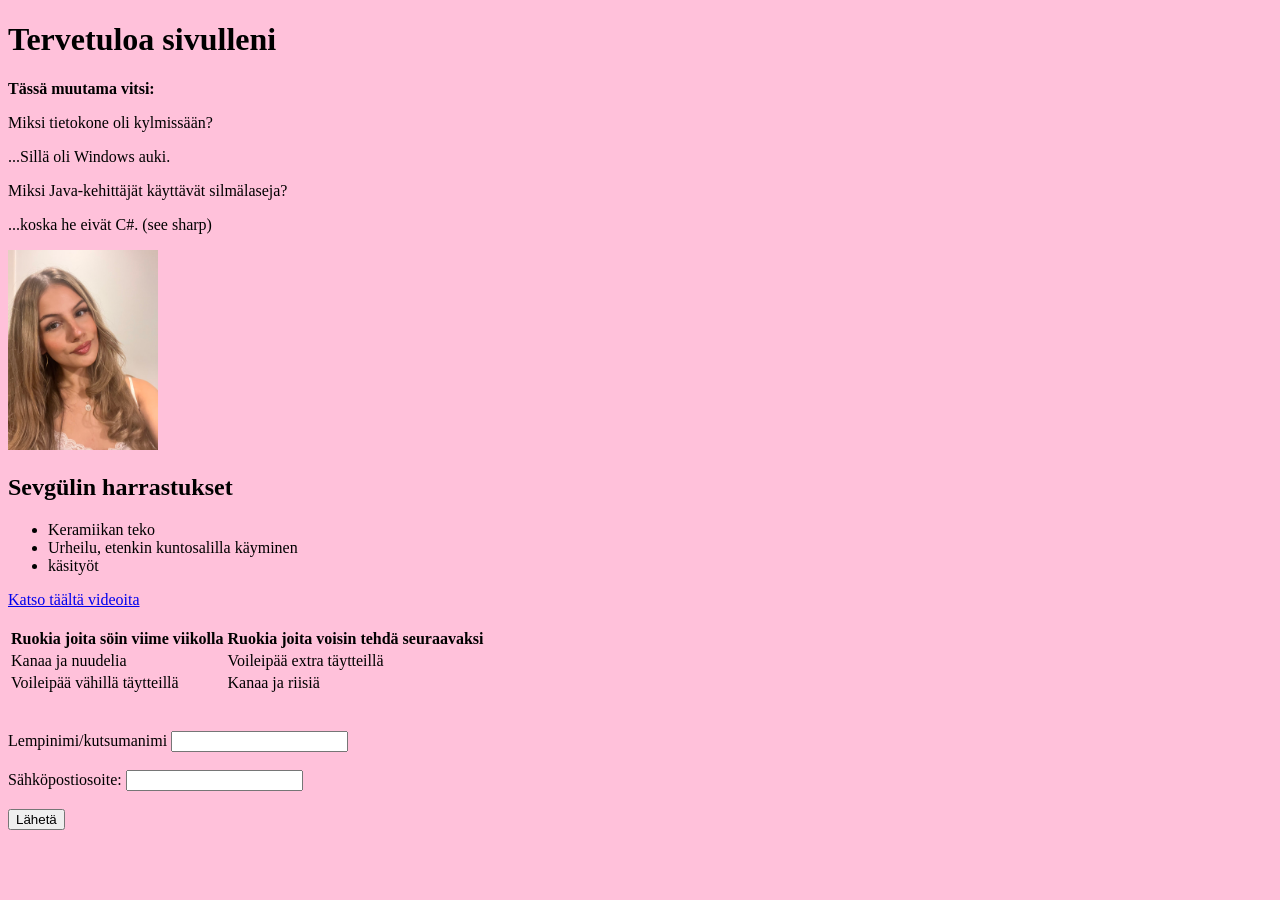
==== WS_02/index.html @ b74cab2e "WS_02 CSS workshop aloitettu" ====
<!DOCTYPE html>
<html lang="fi">
<head>
    <meta charset="UTF-8">
    <meta name="viewport" content="width=device-width, initial-scale=1.0">
    <title>Sevgülin sivu</title>   
</head>
<body style="background-color : #ffc1da;">
    <style>
     <link rel="stylesheet"
    href="style.css">   
    </style>
   <h1>Tervetuloa sivulleni</h1> 
<p><strong>Tässä muutama vitsi:</strong></p>
<p>Miksi tietokone oli kylmissään?
    </p>...Sillä oli Windows auki.
 <p></p>Miksi Java-kehittäjät käyttävät silmälaseja?
    <p>...koska he eivät C#. (see sharp) </p>   
<img src="D62B3488-966F-4F5D-A633-FA820561C0F6_1_105_c.jpeg" alt="tässä on minä" style="width:150px ;">
<h2>Sevgülin harrastukset</h2>
    <ul>
        <li>Keramiikan teko</li>
        <li>Urheilu, etenkin kuntosalilla käyminen</li>
        <li>käsityöt</li>
    </ul>
<a href="https://www.youtube.com">Katso täältä videoita</a>
<br><br>
<table>
    <tr>
        <th>Ruokia joita söin viime viikolla</th>
        <th>Ruokia joita voisin tehdä seuraavaksi </th>
    </tr>
    <tr>
        <td>Kanaa ja nuudelia</td>
        <td>Voileipää extra täytteillä  </td>
    </tr>
    <tr>
        <td>Voileipää vähillä täytteillä</td>
        <td>Kanaa ja riisiä</td>
    </tr>
    </table>
<form>
<br><br>
    <label for="name">Lempinimi/kutsumanimi</label>
    <input type="text" id="name" name="name"><br><br>
    <label for="email">Sähköpostiosoite:</label>
    <input type="email" id="email" name="email"><br><br>
    <input type="submit" value="Lähetä">
    </form>
</body>
</html>
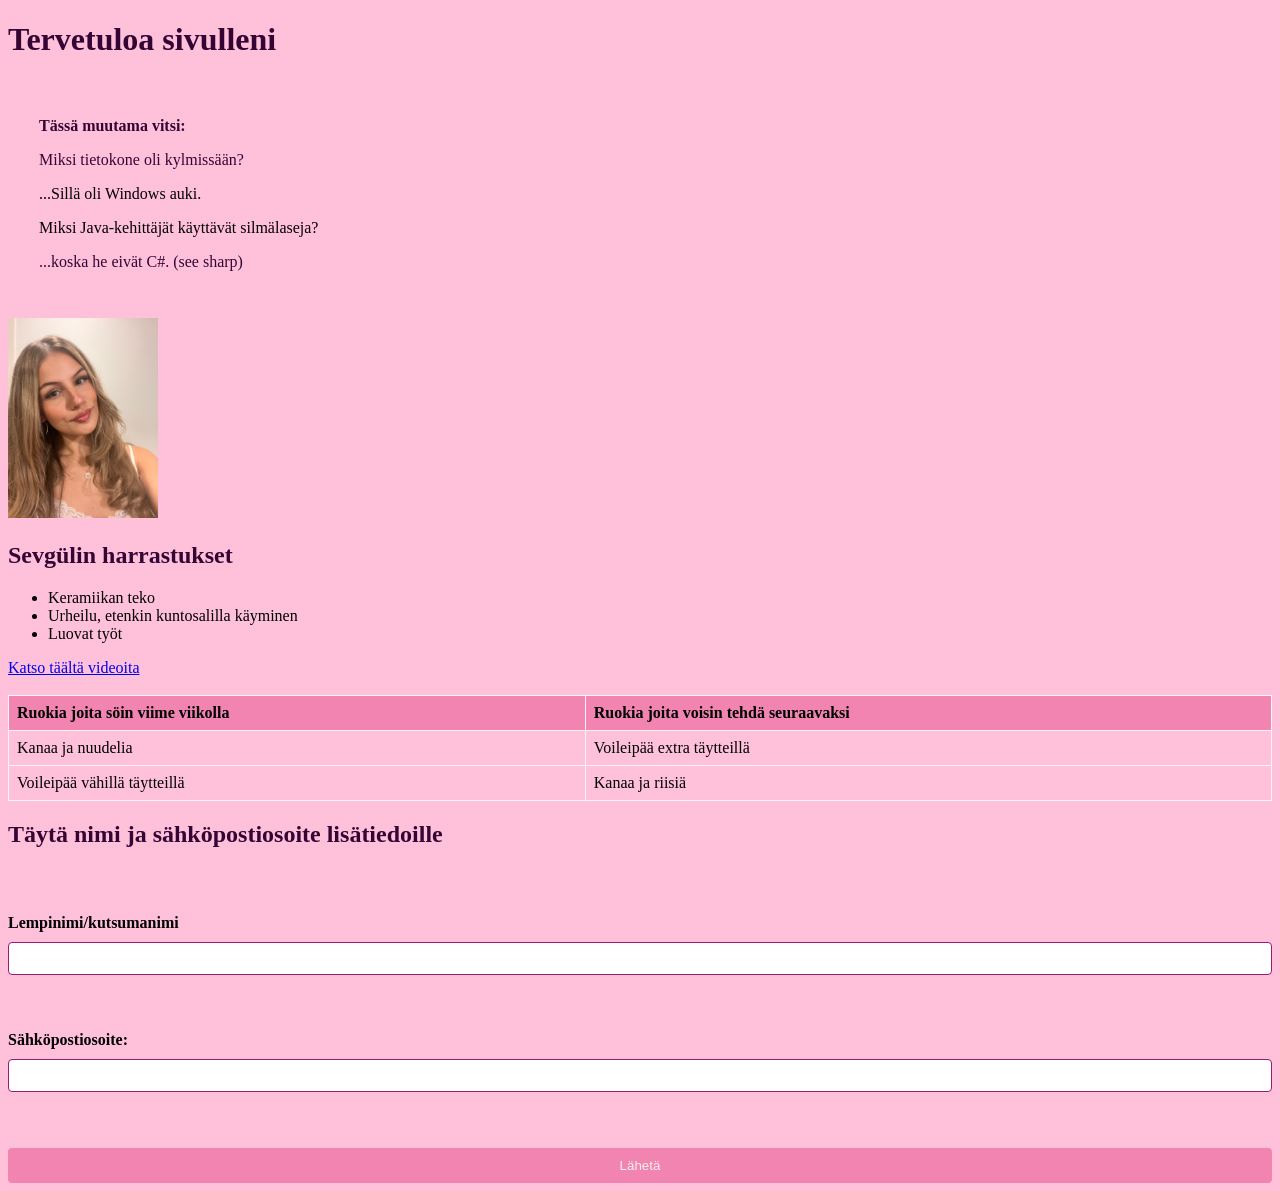
==== commit 1a14c4d9: "Työpaja 2 valmis" ====
--- a/WS_02/index.html
+++ b/WS_02/index.html
@@ -3,25 +3,35 @@
 <head>
     <meta charset="UTF-8">
     <meta name="viewport" content="width=device-width, initial-scale=1.0">
-    <title>Sevgülin sivu</title>   
+    <title>Sevgülin sivu</title>  
+     <link rel="stylesheet"
+    href="styles.css"> 
+<style>
+  h2 {
+      color: rgb(52, 5, 52);
+    }  
+    </style>
 </head>
 <body style="background-color : #ffc1da;">
-    <style>
-     <link rel="stylesheet"
-    href="style.css">   
-    </style>
-   <h1>Tervetuloa sivulleni</h1> 
+    
+    <h1 style="color: rgb(52, 5, 52);" 
+    >Tervetuloa sivulleni</h1>
+    
+    <div class="content-box">
 <p><strong>Tässä muutama vitsi:</strong></p>
 <p>Miksi tietokone oli kylmissään?
     </p>...Sillä oli Windows auki.
  <p></p>Miksi Java-kehittäjät käyttävät silmälaseja?
-    <p>...koska he eivät C#. (see sharp) </p>   
+    <p>...koska he eivät C#. (see sharp) </p> 
+</div>
+
 <img src="D62B3488-966F-4F5D-A633-FA820561C0F6_1_105_c.jpeg" alt="tässä on minä" style="width:150px ;">
+
 <h2>Sevgülin harrastukset</h2>
     <ul>
         <li>Keramiikan teko</li>
         <li>Urheilu, etenkin kuntosalilla käyminen</li>
-        <li>käsityöt</li>
+        <li>Luovat työt</li>
     </ul>
 <a href="https://www.youtube.com">Katso täältä videoita</a>
 <br><br>
@@ -39,6 +49,7 @@
         <td>Kanaa ja riisiä</td>
     </tr>
     </table>
+    <h2> Täytä nimi ja sähköpostiosoite lisätiedoille</h2>
 <form>
 <br><br>
     <label for="name">Lempinimi/kutsumanimi</label>
--- a/WS_02/styles.css
+++ b/WS_02/styles.css
@@ -0,0 +1,59 @@
+p {
+      color: rgb(52, 5, 52);
+    }
+    
+    
+    h1 {
+      font-size: 2em;
+    }
+
+.content-box {
+  padding: 20px;
+  margin: 10px;
+  background-color:  #ffc1da;
+  border: 1px solid #ffc1da;
+}
+
+table {
+      width: 100%;
+      border-collapse: collapse;
+    }
+    
+    th, td {
+      border: 1px solid rgb(248, 243, 245);
+      padding: 8px;
+      text-align: left;
+    }
+    
+    th {
+      background-color: #f184b0;
+    }
+    
+    form {
+      display: flex;
+      flex-direction: column;
+      gap: 10px;
+    }
+    
+    label {
+      font-weight: bold;
+    }
+    
+    input[type="text"], input[type="email"] {
+      padding: 8px;
+      border: 1px solid #9a1b74;
+      border-radius: 4px;
+    }
+    
+    input[type="submit"] {
+      background-color: #f184b0;
+      color: rgb(243, 240, 236);
+      padding: 10px;
+      border: none;
+      border-radius: 4px;
+      cursor: pointer;
+    }
+    
+    input[type="submit"]:hover {
+      background-color: #f755bf;
+    }
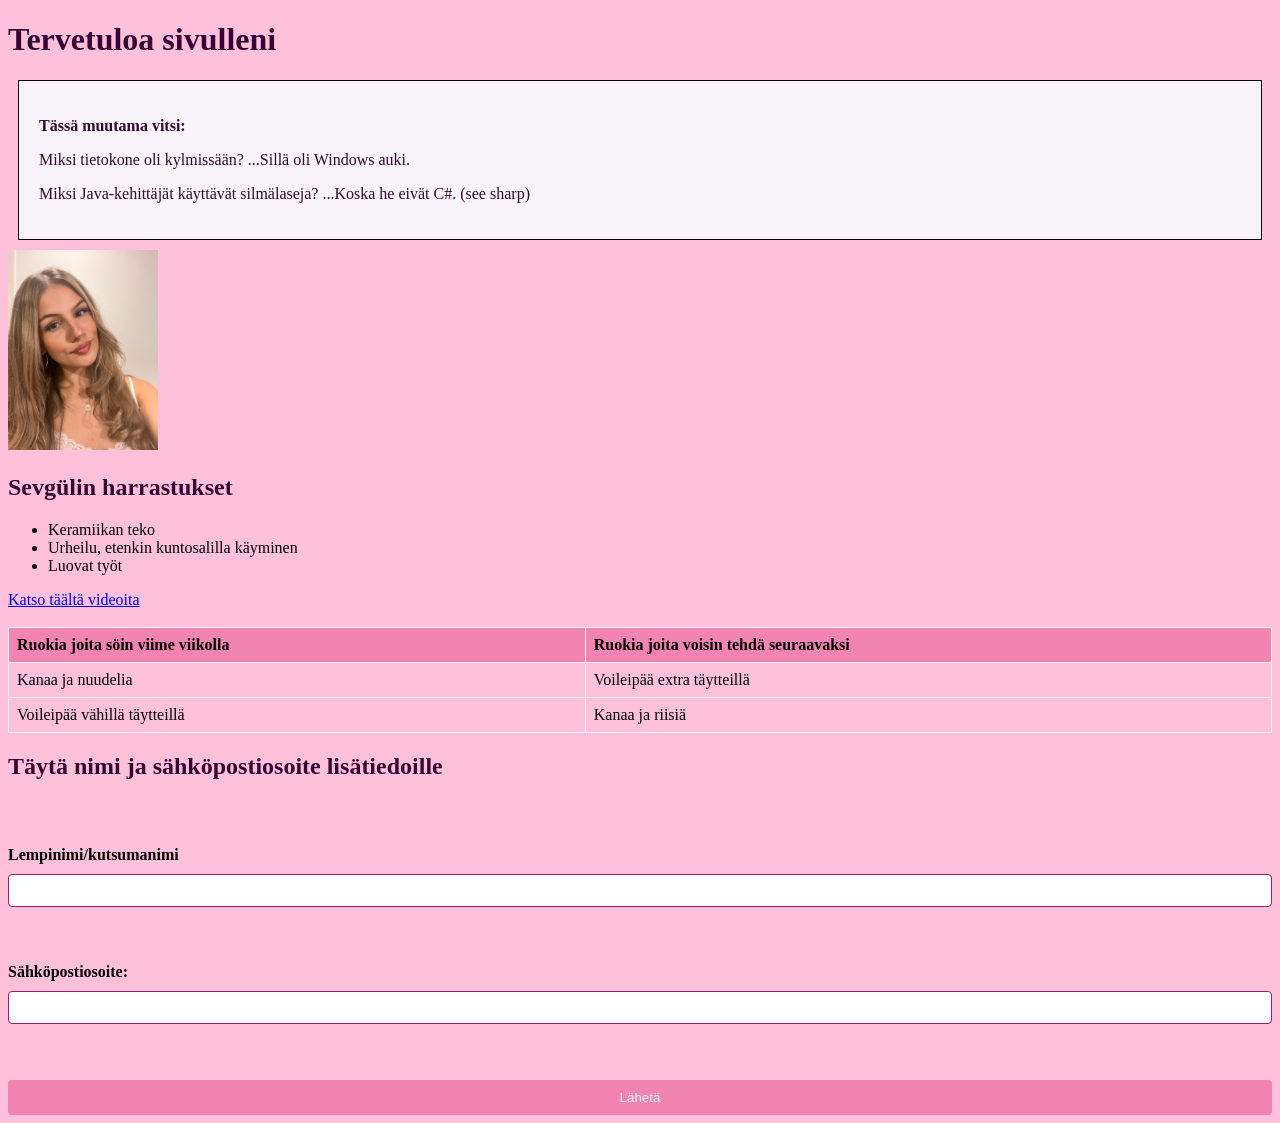
==== commit c127c6aa: "päivitetty" ====
--- a/WS_02/index.html
+++ b/WS_02/index.html
@@ -19,10 +19,8 @@
     
     <div class="content-box">
 <p><strong>Tässä muutama vitsi:</strong></p>
-<p>Miksi tietokone oli kylmissään?
-    </p>...Sillä oli Windows auki.
- <p></p>Miksi Java-kehittäjät käyttävät silmälaseja?
-    <p>...koska he eivät C#. (see sharp) </p> 
+<p>Miksi tietokone oli kylmissään? ...Sillä oli Windows auki.</p>
+<p>Miksi Java-kehittäjät käyttävät silmälaseja? ...Koska he eivät C#. (see sharp)</p>
 </div>
 
 <img src="D62B3488-966F-4F5D-A633-FA820561C0F6_1_105_c.jpeg" alt="tässä on minä" style="width:150px ;">
--- a/WS_02/styles.css
+++ b/WS_02/styles.css
@@ -10,8 +10,8 @@
 .content-box {
   padding: 20px;
   margin: 10px;
-  background-color:  #ffc1da;
-  border: 1px solid #ffc1da;
+  background-color:  #f9f4fa;
+  border: 1px solid #010101;
 }
 
 table {
